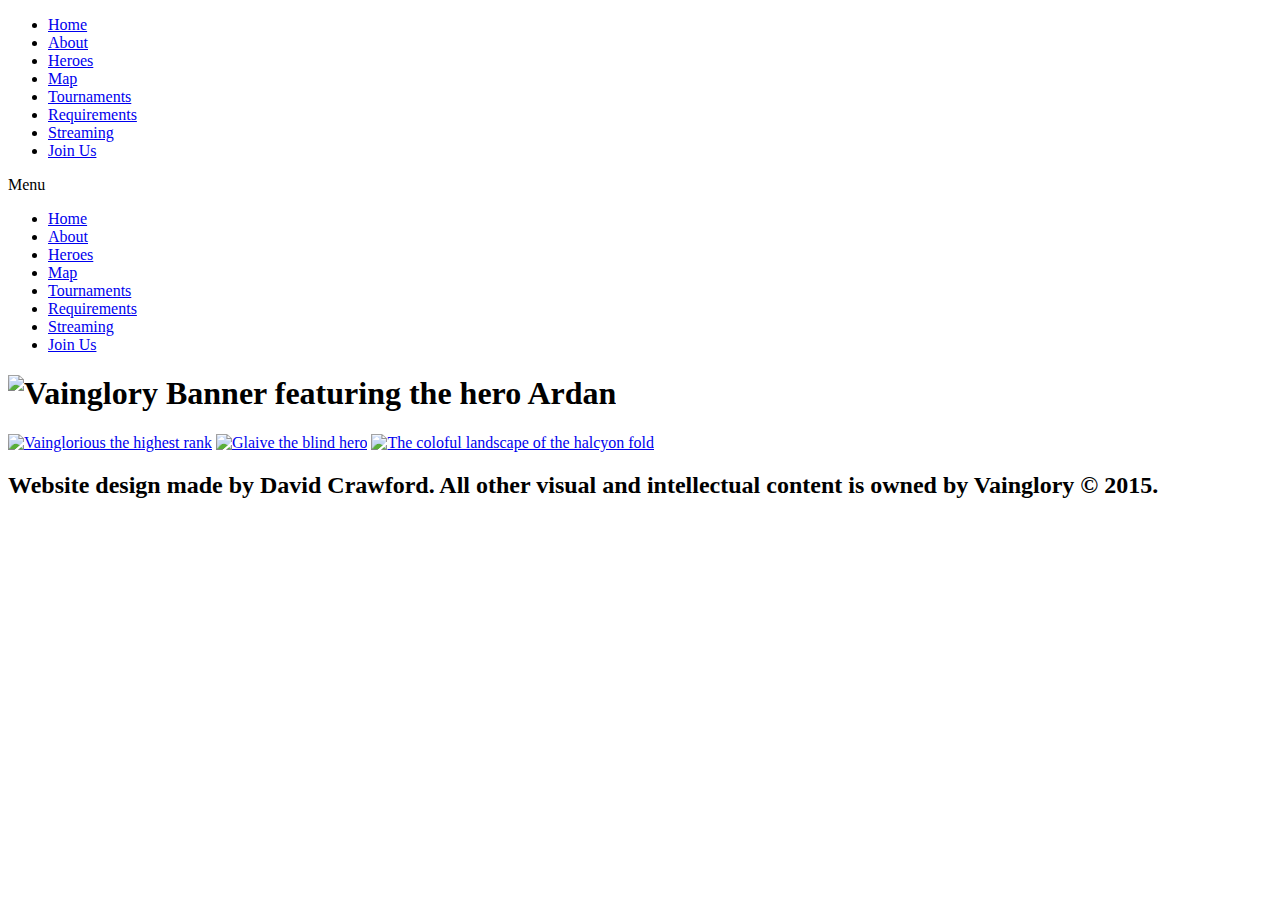
==== index.html @ 276f26fd "Initial commit." ====
<!DOCTYPE html>
<html class="no-js" lang="en"><head>
<meta http-equiv="content-type" content="text/html; charset=UTF-8">
<meta charset="utf-8">
<meta name="viewport" content="width=device-width, initial-scale=1.0">
<title>Vainglory Fansite Home</title>
<link type="text/css" rel="stylesheet" href="Vainglory%20Fansite%20Home_files/layout.css">
<link rel="shortcut icon" type="image/png" href="http://cis.gvsu.edu/%7Ecrawford/assets/favicon.png">
<script src="Vainglory%20Fansite%20Home_files/jquery-1.js"></script>
<script>
   $(document).ready(function(){
    $("#nav-mobile").html($("#nav-main").html());
    $("#nav-trigger span").click(function(){
        if ($("nav#nav-mobile ul").hasClass("expanded")) {
            $("nav#nav-mobile ul.expanded").removeClass("expanded").slideUp(250);
            $(this).removeClass("open");
        } else {
            $("nav#nav-mobile ul").addClass("expanded").slideDown(250);
            $(this).addClass("open");
        }
    });
});
</script>
</head>

<body><div class="wrapper">


	<nav id="nav-main">
    
    <ul>
		<li><a href="http://cis.gvsu.edu/%7Ecrawford/index.html">Home</a></li>
		<li><a href="http://cis.gvsu.edu/%7Ecrawford/about.html">About</a></li>
		<li><a href="http://cis.gvsu.edu/%7Ecrawford/heroes.html">Heroes</a></li>
		<li><a href="http://cis.gvsu.edu/%7Ecrawford/map.html">Map</a></li>
		<li><a href="http://cis.gvsu.edu/%7Ecrawford/tournament.html">Tournaments</a></li>
		<li><a href="http://cis.gvsu.edu/%7Ecrawford/requirements.html">Requirements</a></li>
		<li><a href="http://cis.gvsu.edu/%7Ecrawford/streaming.html">Streaming</a></li>
        <li><a href="http://cis.gvsu.edu/%7Ecrawford/joinus.html">Join Us</a></li>
	</ul>
    </nav>
    
    <div id="nav-trigger">
    	<span>Menu</span>
	</div>
	
    <nav id="nav-mobile">
    
    <ul>
		<li><a href="http://cis.gvsu.edu/%7Ecrawford/index.html">Home</a></li>
		<li><a href="http://cis.gvsu.edu/%7Ecrawford/about.html">About</a></li>
		<li><a href="http://cis.gvsu.edu/%7Ecrawford/heroes.html">Heroes</a></li>
		<li><a href="http://cis.gvsu.edu/%7Ecrawford/map.html">Map</a></li>
		<li><a href="http://cis.gvsu.edu/%7Ecrawford/tournament.html">Tournaments</a></li>
		<li><a href="http://cis.gvsu.edu/%7Ecrawford/requirements.html">Requirements</a></li>
		<li><a href="http://cis.gvsu.edu/%7Ecrawford/streaming.html">Streaming</a></li>
        <li><a href="http://cis.gvsu.edu/%7Ecrawford/joinus.html">Join Us</a></li>
	</ul>
    </nav>

<h1 id="hban"><img id="mainBanner" src="Vainglory%20Fansite%20Home_files/banner.jpg" alt="Vainglory Banner featuring the hero Ardan"></h1>


</div>

<article>
    <a class="hovertext" href="http://cis.gvsu.edu/%7Ecrawford/about.html" title="What is Vainglory?"><img id="vainpicture" src="Vainglory%20Fansite%20Home_files/vain.jpg" alt="Vainglorious the highest rank"></a>
    <a class="hovertext" href="http://cis.gvsu.edu/%7Ecrawford/heroes.html" title="About the Heroes"><img id="glaivepicture" src="Vainglory%20Fansite%20Home_files/glaive.jpg" alt="Glaive the blind hero"></a>
    <a class="hovertext" href="http://cis.gvsu.edu/%7Ecrawford/map.html" title="The Halcyon Fold"><img id="mappicture" src="Vainglory%20Fansite%20Home_files/homemap.jpg" alt="The coloful landscape of the halcyon fold"></a>
</article>

<footer>
	<h2 id="footerText">
    Website design made by David Crawford. All other visual and intellectual content is owned by Vainglory © 2015.
    </h2>
</footer>


</body></html>
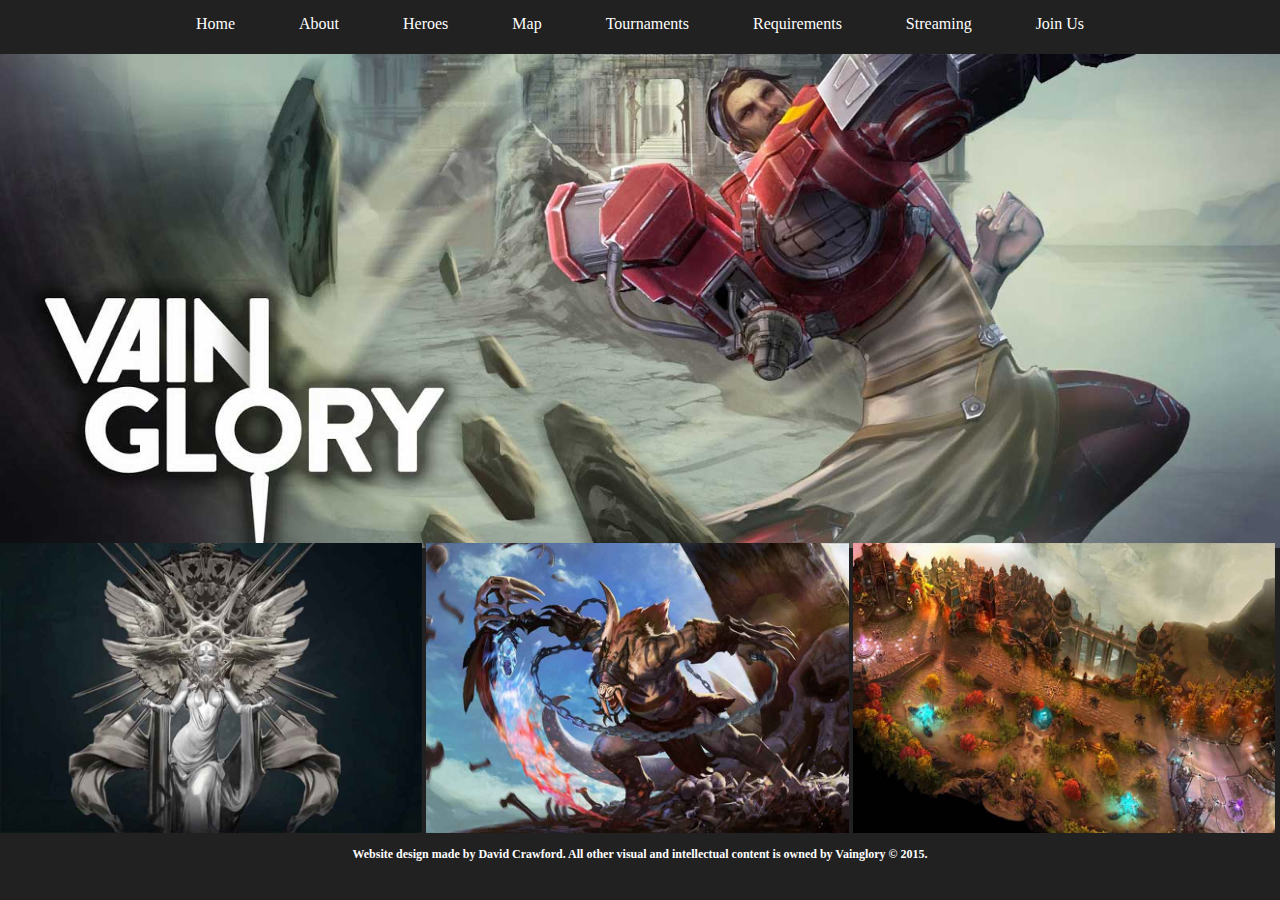
==== commit 5709870e: "Testing relative links." ====
--- a/index.html
+++ b/index.html
@@ -4,9 +4,9 @@
 <meta charset="utf-8">
 <meta name="viewport" content="width=device-width, initial-scale=1.0">
 <title>Vainglory Fansite Home</title>
-<link type="text/css" rel="stylesheet" href="Vainglory%20Fansite%20Home_files/layout.css">
+<link type="text/css" rel="stylesheet" href="css/layout.css">
 <link rel="shortcut icon" type="image/png" href="http://cis.gvsu.edu/%7Ecrawford/assets/favicon.png">
-<script src="Vainglory%20Fansite%20Home_files/jquery-1.js"></script>
+<script src="js/jquery-1.js"></script>
 <script>
    $(document).ready(function(){
     $("#nav-mobile").html($("#nav-main").html());
@@ -24,49 +24,43 @@
 </head>
 
 <body><div class="wrapper">
+  <body>
+  	<nav id="nav-main">
+      <ul>
+  		<li><a href="/index.html">Home</a></li>
+  		<li><a href="/about.html">About</a></li>
+  		<li><a href="/heroes.html">Heroes</a></li>
+  		<li><a href="/map.html">Map</a></li>
+  		<li><a href="/tournament.html">Tournaments</a></li>
+  		<li><a href="/requirements.html">Requirements</a></li>
+  		<li><a href="/streaming.html">Streaming</a></li>
+      <li><a href="/joinus.html">Join Us</a></li>
+  	</ul>
+      </nav>
+      <div id="nav-trigger">
+      	<span>Menu</span>
+  	</div>
+      <nav id="nav-mobile">
+      <ul>
+        <li><a href="/index.html">Home</a></li>
+    		<li><a href="/about.html">About</a></li>
+    		<li><a href="/heroes.html">Heroes</a></li>
+    		<li><a href="/map.html">Map</a></li>
+    		<li><a href="/tournament.html">Tournaments</a></li>
+    		<li><a href="/requirements.html">Requirements</a></li>
+    		<li><a href="/streaming.html">Streaming</a></li>
+        <li><a href="/joinus.html">Join Us</a></li>
+  	</ul>
+      </nav>
 
-
-	<nav id="nav-main">
-    
-    <ul>
-		<li><a href="http://cis.gvsu.edu/%7Ecrawford/index.html">Home</a></li>
-		<li><a href="http://cis.gvsu.edu/%7Ecrawford/about.html">About</a></li>
-		<li><a href="http://cis.gvsu.edu/%7Ecrawford/heroes.html">Heroes</a></li>
-		<li><a href="http://cis.gvsu.edu/%7Ecrawford/map.html">Map</a></li>
-		<li><a href="http://cis.gvsu.edu/%7Ecrawford/tournament.html">Tournaments</a></li>
-		<li><a href="http://cis.gvsu.edu/%7Ecrawford/requirements.html">Requirements</a></li>
-		<li><a href="http://cis.gvsu.edu/%7Ecrawford/streaming.html">Streaming</a></li>
-        <li><a href="http://cis.gvsu.edu/%7Ecrawford/joinus.html">Join Us</a></li>
-	</ul>
-    </nav>
-    
-    <div id="nav-trigger">
-    	<span>Menu</span>
-	</div>
-	
-    <nav id="nav-mobile">
-    
-    <ul>
-		<li><a href="http://cis.gvsu.edu/%7Ecrawford/index.html">Home</a></li>
-		<li><a href="http://cis.gvsu.edu/%7Ecrawford/about.html">About</a></li>
-		<li><a href="http://cis.gvsu.edu/%7Ecrawford/heroes.html">Heroes</a></li>
-		<li><a href="http://cis.gvsu.edu/%7Ecrawford/map.html">Map</a></li>
-		<li><a href="http://cis.gvsu.edu/%7Ecrawford/tournament.html">Tournaments</a></li>
-		<li><a href="http://cis.gvsu.edu/%7Ecrawford/requirements.html">Requirements</a></li>
-		<li><a href="http://cis.gvsu.edu/%7Ecrawford/streaming.html">Streaming</a></li>
-        <li><a href="http://cis.gvsu.edu/%7Ecrawford/joinus.html">Join Us</a></li>
-	</ul>
-    </nav>
-
-<h1 id="hban"><img id="mainBanner" src="Vainglory%20Fansite%20Home_files/banner.jpg" alt="Vainglory Banner featuring the hero Ardan"></h1>
-
+<h1 id="hban"><img id="mainBanner" src="images/banner.jpg" alt="Vainglory Banner featuring the hero Ardan"></h1>
 
 </div>
 
 <article>
-    <a class="hovertext" href="http://cis.gvsu.edu/%7Ecrawford/about.html" title="What is Vainglory?"><img id="vainpicture" src="Vainglory%20Fansite%20Home_files/vain.jpg" alt="Vainglorious the highest rank"></a>
-    <a class="hovertext" href="http://cis.gvsu.edu/%7Ecrawford/heroes.html" title="About the Heroes"><img id="glaivepicture" src="Vainglory%20Fansite%20Home_files/glaive.jpg" alt="Glaive the blind hero"></a>
-    <a class="hovertext" href="http://cis.gvsu.edu/%7Ecrawford/map.html" title="The Halcyon Fold"><img id="mappicture" src="Vainglory%20Fansite%20Home_files/homemap.jpg" alt="The coloful landscape of the halcyon fold"></a>
+    <a class="hovertext" href="/about.html" title="What is Vainglory?"><img id="vainpicture" src="images/vain.jpg" alt="Vainglorious the highest rank"></a>
+    <a class="hovertext" href="/heroes.html" title="About the Heroes"><img id="glaivepicture" src="images/glaive.jpg" alt="Glaive the blind hero"></a>
+    <a class="hovertext" href="/map.html" title="The Halcyon Fold"><img id="mappicture" src="images/homemap.jpg" alt="The coloful landscape of the halcyon fold"></a>
 </article>
 
 <footer>
@@ -75,5 +69,4 @@
     </h2>
 </footer>
 
-
-</body></html>+</body></html>
--- a/css/layout.css
+++ b/css/layout.css
@@ -0,0 +1,270 @@
+@font-face {
+    font-family: 'brandon_grotesque_regularRg';
+    src: url('brandon_reg-webfont.eot');
+    src: url('brandon_reg-webfont.eot?#iefix') format('embedded-opentype'),
+         url('brandon_reg-webfont.woff2') format('woff2'),
+         url('brandon_reg-webfont.woff') format('woff'),
+         url('brandon_reg-webfont.ttf') format('truetype'),
+         url('brandon_reg-webfont.svg#brandon_grotesque_regularRg') format('svg');
+    font-weight: normal;
+    font-style: normal;
+
+}
+
+html {
+	font-family: "brandon_grotesque_regularRg", "Times New Roman";	
+}
+
+body {
+	margin: 0px;
+	padding: 0px;	
+	background-color: #212121;
+}
+
+p, h1 {
+	color: #FFF;
+	width: 75%;
+	margin: auto;
+	text-align: center;
+}
+
+h1 {
+	font-size: 60px;	
+}
+
+#hban {
+	width: 100%;
+	margin-bottom: -20px;	
+}
+
+#mainBanner {
+	width: 100%;
+	/*padding-top: -50px;*/
+	margin-top: -30px;
+}
+
+a.hovertext {
+    position: relative;
+    width: 100%;
+    text-decoration: none !important;
+    text-align: center;
+  }
+  
+a.hovertext:after {
+    float: left;
+	content: attr(title);
+	position: absolute;
+    left: 0;
+    bottom: 0;
+    padding-top: 0.5em;
+	padding-bottom: 0.5em;
+    width: 100%;
+    background: #E6002B;
+    text-decoration: none !important;
+    color: #FFF;
+    opacity: 0;
+    -webkit-transition: 0.5s;
+    -moz-transition: 0.5s;
+    -o-transition: 0.5s;
+    -ms-transition: 0.5s;
+  }
+  
+a.hovertext:hover:after, a.hovertext:focus:after {
+    opacity: 1.0;
+  }
+  
+#mappicture, #glaivepicture, #vainpicture {
+	width: 33%;
+}
+
+/*
+nav {
+	position: fixed;
+	width: 100%;
+	float: left;
+	margin: 0 0 1em 0;
+	padding: 0;
+	background-color: #212121;
+}
+
+nav ul {
+	list-style: none;
+	width: 900px;
+	height: 50px;
+	margin: 0 auto;
+	padding: 0; 
+}
+
+nav li {
+	margin-top: 5px;
+	margin-bottom: 5px;
+	float: left; }
+
+nav li a {
+	display: block;
+	padding: 8px 20px;
+	text-decoration: none;
+	color: #FFF;
+	 }
+
+nav li a:hover {
+	color: #E2E2E2;
+ }
+ 
+ */
+ 
+ #footerText {
+	color: #FFF;
+	font-size: 12px;
+	text-align: center;
+ }
+ 
+ footer {
+	background-color: #212121;
+	height: 100%;
+	clear: both;
+ }
+ 
+ 
+nav {
+  margin-bottom: 30px;
+  }
+
+#nav-trigger {
+  display: none;
+  text-align: center;
+  }
+  
+#nav-trigger span {
+    display: inline-block;
+    padding: 14px 30px;
+    background-color: #FF0032;
+    color: #FFF;
+    cursor: pointer;
+    text-transform: uppercase;
+	 }
+    
+#nav-trigger span:after {
+      display: inline-block;
+      margin-left: 10px;
+      width: 20px;
+      height: 10px;
+      content: "";
+      border-left: solid 10px transparent;
+      border-top: solid 10px #FFF;
+      border-right: solid 10px transparent; 
+	  }
+    
+#nav-trigger span:hover {
+      background-color: #E6002B; 
+	  }
+    
+#nav-trigger span.open:after {
+	border-left: solid 10px transparent;
+	border-top: none;
+	border-bottom: solid 10px #FFF;
+	border-right: solid 10px transparent; 
+	}
+
+nav#nav-main {
+  background-color: #212121;
+  height: 54px;
+   }
+  
+nav#nav-main ul {
+    list-style-type: none;
+    margin: 0;
+    padding: 0;
+	text-align: center;
+	}
+
+nav#nav-main li {
+    display: inline-block;
+	text-align:center;
+	}
+
+nav#nav-main a {
+	display: block;
+	color: #FFF;
+	padding: 15px 30px;
+	text-decoration: none;
+	height: 55px;
+	}
+
+nav#nav-main a:hover {
+	background-color: #E6002D;
+	color: #FFF; 
+	}
+
+nav#nav-mobile {
+	position: relative;
+	display: none;
+	z-index: 1;
+	}
+
+nav#nav-mobile ul {
+	margin-top: 0px;
+	display: none;
+	list-style-type: none;
+	position: absolute;
+	text-align: center;
+   	background-color: #212121;
+	width: 100%;
+	font-size:36px;
+	 }
+
+nav#nav-mobile li {
+    display: block;
+    padding: 20px -10px;
+    margin: 0 -50px;
+	margin-right: 20px;
+    border-bottom: solid 1px #CC0028; 
+	}
+
+nav#nav-mobile li:last-child {
+    border-bottom: none; 
+	}
+
+nav#nav-mobile a {
+    display: block;
+    color: white;
+    padding: 10px 30px; 
+	text-decoration: none;
+	}
+
+nav#nav-mobile a:hover {
+    background-color: #E6002D;
+    color: #FFF; 
+	}
+
+/* =Media Queries
+-------------------------------------------------------------- */
+@media screen and (max-width: 1000px) {
+  #nav-trigger {
+    display: block; 
+	}
+
+  nav#nav-main {
+    display: none; 
+	}
+
+  nav#nav-mobile {
+    display: block; 
+	}
+	
+	#glaivepicture, #vainpicture {
+		
+		width: 49%;
+	 }
+	 
+	 #mappicture {
+		width: 100%;
+	 }
+}
+ 
+ @media screen and (max-width: 600px) {
+ 	#glaivepicture, #vainpicture {
+		width: 100%;
+	 }
+ }
+ 
